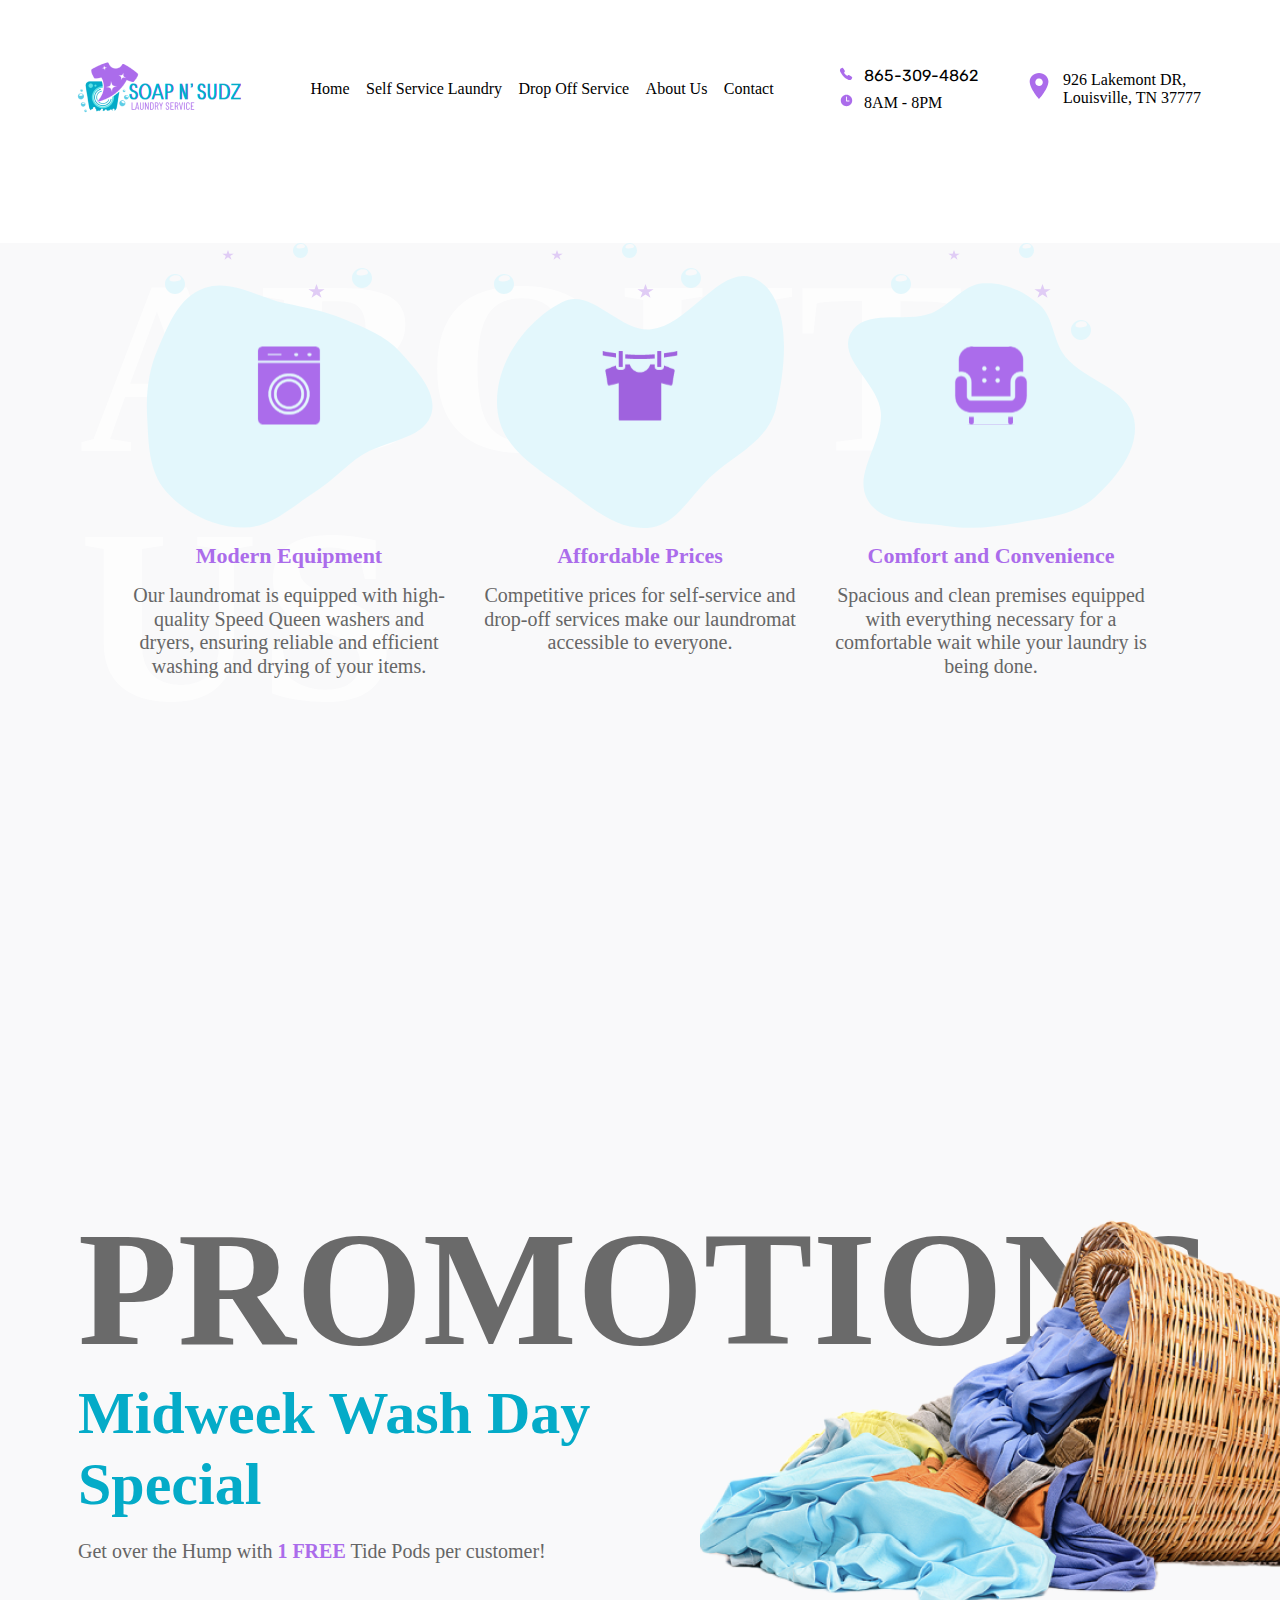
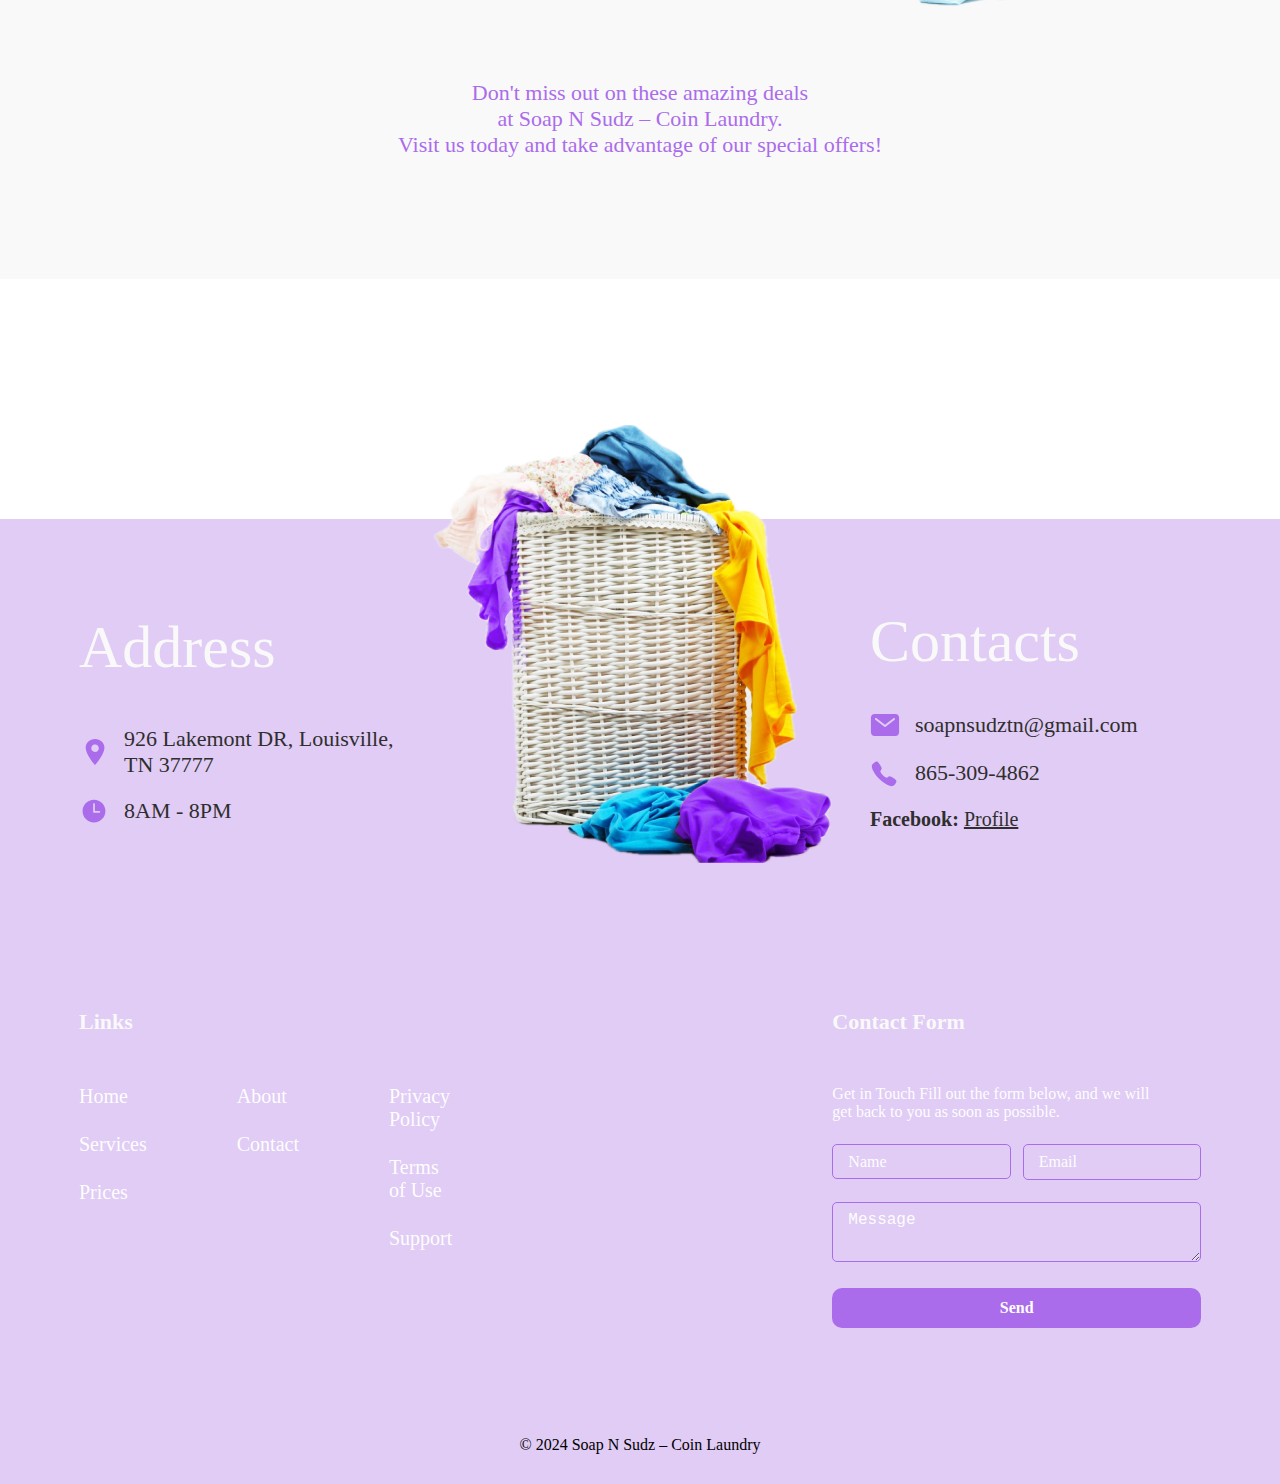
==== soapAndSuds/self-service.html @ 4335f317 "SoapNSudz_WebSite_edit_1" ====
<!DOCTYPE html>
<html lang="en">
<head>
  <meta charset="UTF-8">
  <meta name="viewport" content="width=device-width, initial-scale=1.0">
  <title>Soap N' Sudz - Coin Laundry</title>
    <link rel="stylesheet" href="./fonts/fonts.css" />
    <link rel="stylesheet" href="globals.css" />
    <link rel="stylesheet" href="self-service.css" />
</head>
<body>
  <header id="header" class="header">
    <div class="logo">
      <img src="./images/logo.png" alt="Soap N' Sudz Logo" />
    </div>
    <nav class="menu">
      <ul class="menu__list">
        <li><a class="menu__list-item-link" href="#home">Home</a></li>
        <li>
          <a class="menu__list-item-link" href="#self-service"
            >Self Service Laundry</a
          >
        </li>
        <li>
          <a class="menu__list-item-link" href="#drop-off"
            >Drop Off Service</a
          >
        </li>
        <li><a class="menu__list-item-link" href="#about">About Us</a></li>
        <li><a class="menu__list-item-link" href="#contact">Contact</a></li>
      </ul>
    </nav>
    <div class="contact-info">
      <div class="phone-hours">
        <a class="phone-number" href="tel:865-309-4862"> 
          <img src="./images/call.svg" class="contact-icon">865-309-4862
        </a>
        <p>
          <img src="./images/time.svg" class="contact-icon" />8AM - 8PM
        </p>
      </div>
      <div class="location">
        <img class="location-icon" src="./images/location-sharp.svg" alt="" />
        <div class="header-address">
          <p>926 Lakemont DR,</p>
          <p>Louisville, TN 37777</p>
        </div>
      </div>
    </div>
  </header>
  <section id="about" class="about">
    <h2 class="about__title">About Us</h2>
    <ul class="about__cards-list">
      <li class="about__card-item">
        <img class="card-decor-1" alt="" src="./images/card-decor1.svg">
        <div class="card-image-set bubble-2">
          <img class="card-image" src="./images/washing-machine.svg" alt="">
        </div>
        <h4 class="card-title">Modern Equipment</h4>
        <p class="card-description">Our laundromat is equipped with high-quality Speed Queen washers and dryers, ensuring reliable and efficient washing and drying of your items.
        </p>
      </li>
      <li class="about__card-item">
        <img class="card-decor-2" alt="" src="./images/card-decor1.svg">
        <div class="card-image-set bubble-1">
          <img class="card-image" src="./images/hang-clothes.svg" alt="">
        </div>
        <h4 class="card-title">Affordable Prices</h4>
        <p class="card-description">Competitive prices for self-service and drop-off services make our laundromat accessible to everyone.
        </p>
      </li>
      <li class="about__card-item">
        <img class="card-decor-3" alt="" src="./images/card-decor2.svg">
        <div class="card-image-set bubble-3">
          <img class="card-image" src="./images/armchair.svg" alt="">
        </div>
        <h4 class="card-title">Comfort and Convenience</h4>
        <p class="card-description">Spacious and clean premises equipped with everything necessary for a comfortable wait while your laundry is being done.
        </p>
      </li>
    </ul>
</section>

<section id="promotions" class="promotions">
  <h2 class="promotions__title">promotions</h2>
  <div class="promotions__content">
    <div class="promotions__content-info">
      <h3 class="section-title">Midweek Wash Day Special</h3>
      <p class="promotions__content-description">Get over the Hump with <snap class="promotions__content-description-snap">1 FREE</snap> Tide Pods per customer!  
      </p>
    </div>
    <img class="promotions__content-image" src="./images/promotions.png">
  </div>
  <div class="promotions__more-info">
    <p>Don't miss out on these amazing deals</p> 
    <p>at Soap N Sudz – Coin Laundry.</p>
    <p>Visit us today and take advantage of our special offers!</p>
  </div>
</section>
<footer class="footer">
  <div class="footer-top">
      <div class="footer-address-section">
          <h3 class="section-title footer-title">Address</h3>
          <div class="footer-location">
            <div class="icon-text-align ">
              <img class="footer-icon" src="./images/location-sharp.svg" alt="" />
              <p>926 Lakemont DR, Louisville,<br> TN 37777</p>
            </div>
            <div class="footer-time icon-text-align">
              <img src="./images/time.svg" class="footer-icon" />
              <p>8AM - 8PM</p>
            </div>
          </div>
      </div>
    
        <img class="footer-image" src="./images/footer.png" alt="Laundry Basket">

      <div class="footer-contacts-section">
        <h3 class="footer-title section-title">Contacts</h3>
        <div class="footer-contacts">
          <a class="icon-text-align" href="mailto:soapnsudztn@gmail.com">
            <img class="footer-icon" src="./images/email.svg">soapnsudztn@gmail.com
          </a>
          <a class="icon-text-align" href="tel:865-309-4862"> 
            <img src="./images/call.svg" class="footer-icon">865-309-4862
          </a>
          <p class="footer-social-media">Facebook: <a class="footer-facebook-link" target="_blank" href="https://www.facebook.com/people/Soap-N-Sudz-Coin-Laundromat/61560450625546/">Profile</a></p>
        </div>
      </div>
  </div>
  <div class="footer-bottom">
    <div class="footer-links">
      <h4 class="footer-sub-title">Links</h4>
      <div class="footer-links-list">
        <ul class="list-column">
            <li><a href="#">Home</a></li>
            <li><a href="#">Services</a></li>
            <li><a href="#">Prices</a></li>
        </ul>
        <ul class="list-column">
            <li><a href="#">About</a></li>
            <li><a href="#">Contact</a></li>
        </ul>
        <ul class="list-column">
            <li><a href="#">Privacy Policy</a></li>
            <li><a href="#">Terms of Use</a></li>
            <li><a href="#">Support</a></li>
        </ul>
      </div>
    </div>

    <div class="footer-contact-form">
      <h4 class="footer-sub-title">Contact Form</h4>
      <p class="footer-form-text">Get in Touch Fill out the form below, and we will get back to you as soon as possible.</p>
      <form action="" method="post">
          <div class="name-email">
            <input class="form-field input" type="text" name="name" placeholder="Name" required>
            <input class="form-field" type="email" name="email" placeholder="Email" required>
          </div>
            <textarea class="form-field form-textarea" name="message" placeholder="Message" required></textarea>
            <button class="button footer-form-button" type="submit">Send</button>
      </form>
    </div>
</div>

<div class="bottom-text">
      <p>© 2024 Soap N Sudz – Coin Laundry</p>
</div>
</footer>
</body>
</html>
---- soapAndSuds/fonts/fonts.css ----
@font-face {
  font-family: "Rubik";
  font-weight: 300 800;
  font-display: swap;
  src: local("Rubik"), 
       url('Rubik-VariableFont_wght.ttf') format('trueType supports variations'),
       url('Rubik-VariableFont_wght.ttf') format('trueType-variations');
}

@font-face {
  font-family: "Open Sans";
  font-weight: 400 800;
  font-stretch: 100% 200%;
  font-display: swap;
  src: local("Open Sans"), 
       url('OpenSans-VariableFont_wght.ttf') format('trueType supports variations'),
       url('OpenSans-VariableFont_wght.ttf') format('trueType-variations');
}
---- soapAndSuds/globals.css ----
*,
*::after,
*::before {
  box-sizing: border-box;
}

body {
  margin: 0;
}

h1,
h2,
h3,
h4,
h5,
h6,
p,
ul,
ol,
li {
  margin: 0;
  padding: 0;
}

a {
  color: inherit;
}

button,
input {
  color: currentColor;
  font-family: inherit;
  font-size: inherit;
}

ul,
ol {
  list-style: none;
}

.visually-hidden {
  position: absolute;
  inline-size: 1px;
  block-size: 1px;
  overflow: hidden;
  clip: rect(0 0 0 0);
  clip-path: inset(50%);
  white-space: nowrap;
}
---- soapAndSuds/self-service.css ----
:root {
	--black: #2f2e2e;
	--last-black: #666;
	--white: #fdfdfd;
	--base1: #ab6ceb;
	--blue-base: #04abc8;
	--blue-light: #5ce1e6;
	--blue-light2: #e3f7fc;
	--base1-light: #e0ccf5;
	--bg-light: #f9f9fa;
  --font-family: "Rubik";
  --second-family: "Open Sans";

}
.page {
 font-family: var(--font-family);
 max-inline-size: 1440px;
 display: flex;
 margin: 0 auto;
 justify-content: center;
 align-items: center;
 flex-direction: column;
}

.header {
  inline-size: 100%;
  padding-inline: 70px 79px;
  padding-block-start: 55px;
  display: flex;
  justify-content: space-between;  
}

.menu {
  display: flex;
  flex-grow: 1;
  align-items: center;
  padding-inline: 60.5px 65.5px;

}

.menu__list {
  display: flex;
  flex-grow: 1;
  justify-content: space-between;
  list-style: none;
  
}

.menu__list-item-link {
  font-weight: 300;
  font-size: 16px;
  text-decoration: none;
}

.contact-info {
  display: flex;
  justify-content: start;
  align-items: center;
  gap: 45px;
}

.phone-hours {
  display: flex;
  flex-direction: column;
  gap: 8px;
}

.contact-icon {
  width: 15px;
  height: 15px;
  margin-inline-end: 10px;
}

.phone-number {
  font-family: var(--font-family);
  text-decoration: none;
}
.location {
  display: flex;  
}

.location-icon {
  margin-inline-end: 10px;
  width: 30px;
  height: 30px;
}

 .intro {
  display: flex; 
  min-height: 745px;
  inline-size: 100%;
  position: relative;
  flex-direction: column;
  align-items: center;
  
 }

 .bg-image {
  position: absolute;
  width: 648px;
  height: 569px;
  top: 85px;
  left: 400px;
  z-index: -1;
  background-image: url('./images/bubble1.svg');
 }

 .intro-decor-left {
   position: absolute;
   width: 330px;
   height: 773px;
   top: 55px;
   left: 92px;
   background-image: url('./images/intro-decor-left.svg');
   z-index: -2;
 }

 .intro-decor-right {
   position: absolute;
   width: 351px;
   height: 773px;
   top: 10px;
   right: 85px;
   background-image: url('./images/intro-decor-right.svg'); 
   z-index: -2;
 }

 .main-title {
  padding-block-start: 235px;
  font-family: var(--second-family);
  font-size: clamp(3.125rem, 1.583rem + 6.852vw, 7.75rem);
  font-weight: 900;
  font-stretch: 200%;
  line-height: 169px;
  text-transform: uppercase;
  color: var(--base1)
 }
.sub-title {
  text-align: center;
  margin-block-start: -30px;
  font-family: var(--second-family);
  font-size: 36px;
  font-weight: 400;
  line-height: 49px;
  color: var(--blue-base)
 
}

.more-info {
  display: flex;
  flex-direction: column;
  align-items: center;
  cursor: pointer;
  margin-block-start: 130px;
  block-size: fitContent;
}

.more-info-text {
  font-family: var(--font-family);
  font-size: 16px;
  font-weight: 400;
  font-stretch: 100%;
  line-height: 19px;
  color: var(--black);
}

.more-info-icon {
  margin-block-start: 5px;
  height: 18px;
  width: 18px;
}

/* .services {
  
  inline-size: 100%;
  min-block-size: 885px;
  margin-block-start: 130px;
  background-color: var(--bg-light);
} */

.services{
  display: flex;
  inline-size: 100%;
  justify-content: space-between;
  block-size: 583px;
  padding-inline: 80px;
  margin-block-start: 130px;
  padding-block-end: 150px;
  background-color: var(--bg-light);
}

.services-types-image {
  margin-top: -130px;
  max-inline-size: 547px;
  max-block-size: 618px;
}

.service {
  display: flex;
  flex-direction: column;
  justify-content: end;
  gap: 30px;
  max-width: 357px;
  /* ; */
}

.section-title {
  font-size: 60px;
  font-weight: 600;
  font-stretch: 100%;
  line-height: 71px; 
  color: var(--blue-base); 
}

.service__description {
  font-size: 22px;
  font-weight: 300;
  font-stretch: 100%;
  line-height: 26px;
  color: var(--black);
}

.button {
  cursor: pointer;
  background-color: var(--base1);
  border-radius: 10px;
  border: none;
}

.service-button {
  width: 133px;
  height: 40px;
}

.service-button-icon {
  width: 15px;
  height: 15px;
  vertical-align: middle;
  margin-inline-start: 15px;
}

.service__link {
  color: var(--white);
  text-decoration: none;
  width: fit-content;
}

.about {
  position: relative;
  inline-size: 100%;
  /* margin-block-start: 185px; */
  block-size: 830px;
  padding-inline: 79px;
  background-color: var(--bg-light);
}

.about__title {
  position: absolute;
  top: 0;
  font-size: 249px;
  font-weight: 800;
  line-height: 249px;
  text-transform: uppercase;
  color: #ffffff;
  opacity: 70%;
  z-index: 1;
}

.about__cards-list {
  position: relative;
  display: flex;
  justify-content: space-between;
  padding-inline: 50px;
  margin-block-start: 120px;
  z-index: 2;
}

.about__card-item { 
  position: relative;
  display: flex;
  flex-shrink: 1;
  flex-direction: column;
  align-items: center;
  gap: 15px;
  inline-size: 320px;

}

.card-image-set {
  display: flex;
  justify-content: center;
  block-size: 285px;
  inline-size: 287px;
}

.card-decor-1 {
  position: absolute;
  inset: 0 0 0 36px;
}

.card-decor-2 {
  position: absolute;
  inset: 0 0 0 14px;
}

.card-decor-3 {
  position: absolute;
  inset: 0 57 0 0;
}

.card-decor-4 {
  position: absolute;
  block-size: 139px;
  inline-size: 164px;
  inset: -16px 0 0 -25px;
}

.card-decor-5 {
  position: absolute;
  block-size: 178px;
  inline-size: 168px;
  inset: -35px 0 0 -25px;
}

.bubble-1 {
  background-image: url('./images/bubble1.svg');
  background-size: contain;
  background-repeat: no-repeat;
  background-position: center bottom;
  
}

.bubble-2 {
  background-image: url('./images/bubble2.svg');
  background-size: contain;
  background-repeat: no-repeat;
  background-position: center bottom;
}

.bubble-3 {
  background-image: url('./images/bubble3.svg');
  background-size: contain;
  background-repeat: no-repeat;
  background-position: center bottom;
}

.bubble-4 {
  background-image: url('./images/bubble4.svg');
  background-size: contain;
  background-repeat: no-repeat;
  background-position: center bottom;
}

.card-image {

  

}

.card-title {
  font-size: 22px;
  font-weight: 600;
  font-weight: 26px;
  color: var(--base1);
  text-align: center;
}

.card-description {
  font-size: 20px;  
  font-weight: 400;
  line-height: 23.7px;
  color: var(--last-black);
  text-align: center;
}

.why {
  position: relative;
  display: flex;
  justify-content: end;
  height: 883px;
  width: 100%;
  background-color: var(--blue-base);
  
}

.why__image {
  position: absolute;
  block-size: 903px;
  inline-size: 100%;
  left: 64px;
  top: -20px;
  background-image: url('./images/why-image.png');
  background-repeat: no-repeat;  
} 

.why__content {
  display: flex;
  flex-direction: column;
  gap: 68px;
  inline-size: 582px;
  block-size: 100%;
  margin-inline-end: 130px;
  margin-block-start: 150px;
}

.why__choose{
  display: flex;
  flex-direction: column;
  align-items: center;
  gap: 34px;
}

.why__choose-title {
  font-weight: 700;
  color: var(--white);
}

.why__choose-description {
  font-size: 20px;
  font-weight: 400;
  font-stretch: 100%;
  line-height: 23.7px;
  color: var(--white);
}

.why__services-list {
  display: flex;
  flex-direction: column;
  gap: 95px;
}

.why__services-list-item {
  position: relative;
}
.why__services-list-item::before {
  content: "";
  position: absolute;
  top: 5px;
  left: 5px;
  width: 100%;
  height: 100%;
  background-image: url('./images/checkbox.svg');
  background-repeat: no-repeat;
}

.why__services-description {
  padding-inline-start: 75px;
  font-size: 22px;
  font-weight: 600;
  font-stretch: 100%;
  line-height: 26px;
  color: var(--white);
}

.why__services-description-span {
  display: block;
  font-size: 16px;
  font-weight: 400;
  line-height: 19px;
}

.promotions {
  position: relative;
  padding-inline: 78px;
  block-size: 806px;
  inline-size: 100%;
  background-color: var(--bg-light);
  z-index: -1;
}

.promotions__title {
  position: absolute;
  top: 107px;
  font-size: clamp(3.125rem, 0.354rem + 12.315vw, 11.438rem);
  font-weight: 800;
  line-height: 217px;
  text-transform: uppercase;
  text-align: center;
  color: #2f2e2e;
  /* color: #ffffff; */
  opacity: 70%;
  z-index: -1;
}

.promotions__content {
  display: flex;
}

.promotions__content-info {
  padding-block-start: 305px;
}



.promotions__content-description {
  padding-block-start: 20px;
  font-size: 20px;
  font-weight: 400;
  font-stretch: 100%;
  line-height: 23.7px;
  color: var(--last-black);
}

.promotions__content-description-snap {
  font-weight: 700;
  color: var(--base1);
}

.promotions__content-image {
  padding-block-start: 135px;
  margin-inline-end: -79px;
} 

.promotions__more-info {
  padding-block-start: 61px;
  font-size: 22px;
  font-weight: 500;
  font-stretch: 100%;
  line-height: 26px;
  text-align: center;
  color: var(--base1);
}

.reviews {
  display: flex;
  flex-direction: column;
  align-items: center;
  max-block-size: 813px;
  inline-size: 100%;
  padding-inline: 78px;
  margin-block-start: 150px;
}

.reviews-title {
  font-size: 60px;
  font-weight: 600;
  line-height: 71px;
  text-align: center;
  color: var(--blue-base);
}

.reviews-carousel {
  display: flex;
  flex-direction: column;
  align-items: center;
  gap: 35px;
  padding-block-start: 53px;
}

.reviews-carousel-arrows {
  display: flex;
  gap: 245px;
}

.arrow {
  cursor: pointer;
  block-size: 50px;
  inline-size: 50px;
  background-color: transparent;
  border: none;
}
.right-arrow {
  transform: rotate(180deg);
}

.reviews-cards {
  display: flex;
  justify-content: space-between;
  gap: 21px;  
  block-size: 377px;
}

.review-card {
  position: relative;
  flex-basis: 50%;
  margin: 20px 0 5px 25px;
  background-color: var(--bg-light);
  border-radius: 30px;
}

.profile {
  position: relative;
  display: flex;
  gap: 15px;
  padding-block-start: 44.5px;
  padding-inline-start: 27px;
}

.profile-picture {
  block-size: 60px;
  inline-size: 60px;
  border-radius: 50%;
  border: 1px solid var(--base1);
} 

.profile-info {
  padding-block: 6px;
}

.profile-name {
  font-size: 22px;
  font-weight: 500;
  line-height: 26px;
  color: var(--black);
}

.time-ago {
  font-family: Rubik;
  font-size: 14px;
  font-weight: 300;
  line-height: 16.6px;
  color: var(--last-black);
  padding-block-start: 5px;
}

.review-text {
  position: relative;  
  font-size: 18px;
  font-weight: 400;
  line-height: 21px;
  text-align: left;
  color: var(--last-black);
  margin-inline: 77px 59px;
  margin-block-start: 20px;
}

.review-text::before {
  content: "";
  position: absolute;
  top: -10px;
  right: 28px;
  width: 100%;
  height: 100%;
  background-image: url('./images/double-quotes.svg');
  background-repeat: no-repeat;
}

.carousel-dots {
  display: flex;
  gap: 15px;
  padding-block-start: 20px;
}

.carousel-dot {
  cursor: pointer;
  width: 15px;
  height: 15px;
  border-radius: 50%;
  border: 1px solid var(--base1);  
}

.active-dot {
  background-color: var(--base1);  
}

.google-reviews {
  display: flex;
  justify-content: center;
  align-items: center;
  gap: 231px;
  min-block-size: 100px;
  max-inline-size: 746px;
  padding-inline: 59px;
  margin-block-start: 56px;
  background-color: var(--bg-light);
  border-radius: 30px;
}

.google-reviews-text {
  display: flex;
  flex-direction: column;
}
.google-logo {
  display: flex;
  gap: 10px;
  align-items: center;
}
.review-span { 
  font-size: 18px;
  font-weight: 700;
  line-height: 21.33px;
  text-align: left;
  color: var(--last-black);

}

.review-button {
  cursor: pointer;
  font-size: 16px;
  font-weight: 400;
  line-height: 19px;
  color: var(--white);
  padding: 10px 15px;
}

.review-button-icon {
  margin-inline-start: 12px;
  vertical-align: middle;
}


.footer {
  display: flex;
  flex-direction: column;
  align-items: center;
  min-inline-size: 100%;
  max-block-size: 973px;
  background-color: var(--base1-light);
  margin-block-start: 240px;

}

.footer-top {
  display: flex;
  justify-content: space-between;
  inline-size: 100%;
  align-items: center;
  min-block-size: 400px;
  padding-inline: 79px;  
}
.footer-bottom {
  display: flex;
  justify-content: space-between;
  gap: 380px;
  inline-size: 100%;
  padding-inline: 79px;
  padding-block-start: 90px;
  color: var(--white);
}

.footer-address-section {
  display: flex;
  flex-direction: column;
  gap: 43px;
  
}
.footer-title {
  font-weight: 500;
  color: var(--bg-light);
}

.footer-location {
  display: flex;
  flex-direction: column;
  gap: 18px;
  font-size: 22px;
  font-weight: 400;
  line-height: 26px;
  color: var(--black);
}

.footer-icon {
  block-size: 30px;
  inline-size: 30px;
  margin-inline-end: 15px;
} 

.footer-address {
  display: flex;
  align-items: center; 
}

.footer-contacts-section {
  display: flex;
  flex-direction: column;
  gap: 33px;
  inline-size: 331px;
}

.footer-contacts {
  display: flex;
  flex-direction: column;
  gap: 18px;
  font-size: 22px;
  font-weight: 400;
  line-height: 26px;
  color: var(--black);
}

.icon-text-align {
  display: flex;
  align-items: center;
  text-decoration: none;  
}

.footer-social-media {
  font-size: 20px;
  font-weight: 600; 
}

.footer-facebook-link {
  font-weight: 400;

}

.footer-image {
  margin-block-start: -150px;
}

.footer-links {
  flex-basis: 50%;
 /* max-inline-size: 455px; */
}

.footer-sub-title {
  font-size: 22px;
  font-weight: 700;
  line-height: 26px;
  margin-block-end: 50px;
  color: var(--bg-light);
  
}

.footer-links-list {
  display: flex;
  justify-content: space-between;
  gap: 90px;
}
 
.list-column {
  display: flex;
  flex-direction: column;
  gap: 25px;
  font-size: 20px;
}

.footer-links-list a {
  text-decoration: none;
}

.footer-form-text {
  margin-block-end: 23px;
  padding-inline-end: 40px;


}

.footer-contact-form {
  flex-basis: 50%;
  border-radius: 10px;
}

.name-email {
  display: flex;
  justify-content: space-between;
  gap: 12px;
}



.form-field {
  font-size: 16px;
  padding-block: 8px;
  padding-inline-start: 15px;
  inline-size: 100%;
  margin-bottom: 22px;
  border-radius: 5px;
  border: 1px solid var(--base1);
  background-color: transparent;
}

.input {
  block-size: 35px;
}

.form-textarea {
  block-size: 60px;
}

input::placeholder, textarea::placeholder {
  color: var(--white);
}

.footer-form-button {
  font-weight: 700;
  padding-block: 10px;
  inline-size: 100%;
  block-size: 40px;
}

.bottom-text {
  font-weight: 300;
  margin-block: 108px 30px;
}
 /* Mobile styles */
/* @media (max-width: 768px) {
  .header, .footer {
    grid-column: 1 / -1;
  }

  .menu__list {
    display: flex;
    flex-direction: column;
    align-items: center;
  }

  .services-types {
    flex-direction: column;
    align-items: center;
  }

  .about__cards-list {
    display: flex;
    flex-direction: column;
    gap: 20px;
  }

  .reviews-cards {
    flex-direction: column;
    align-items: center;
  }

  .footer-top {
    flex-direction: column;
    align-items: center;
    text-align: center;
  }

  .footer-links-list {
    flex-direction: column;
    align-items: center;
  }

  .footer-contact-form {
    width: 100%;
  }
} */
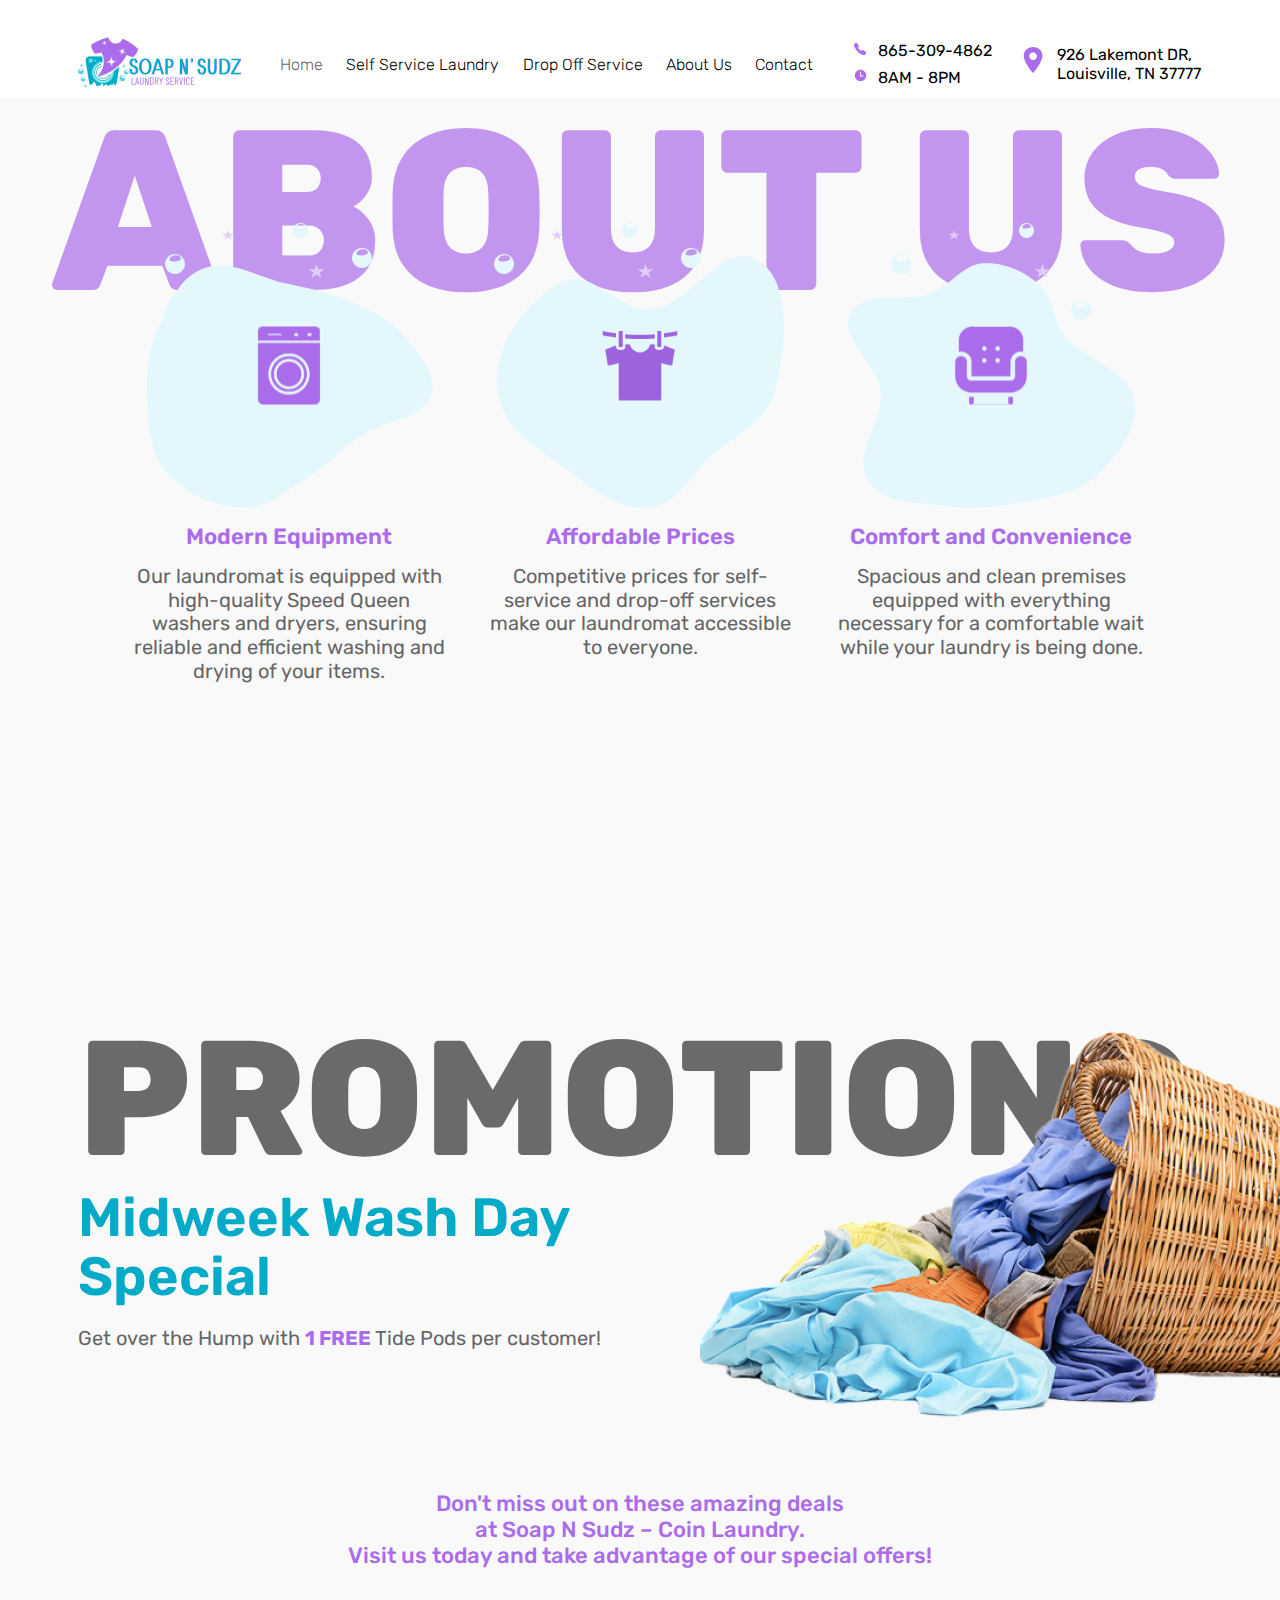
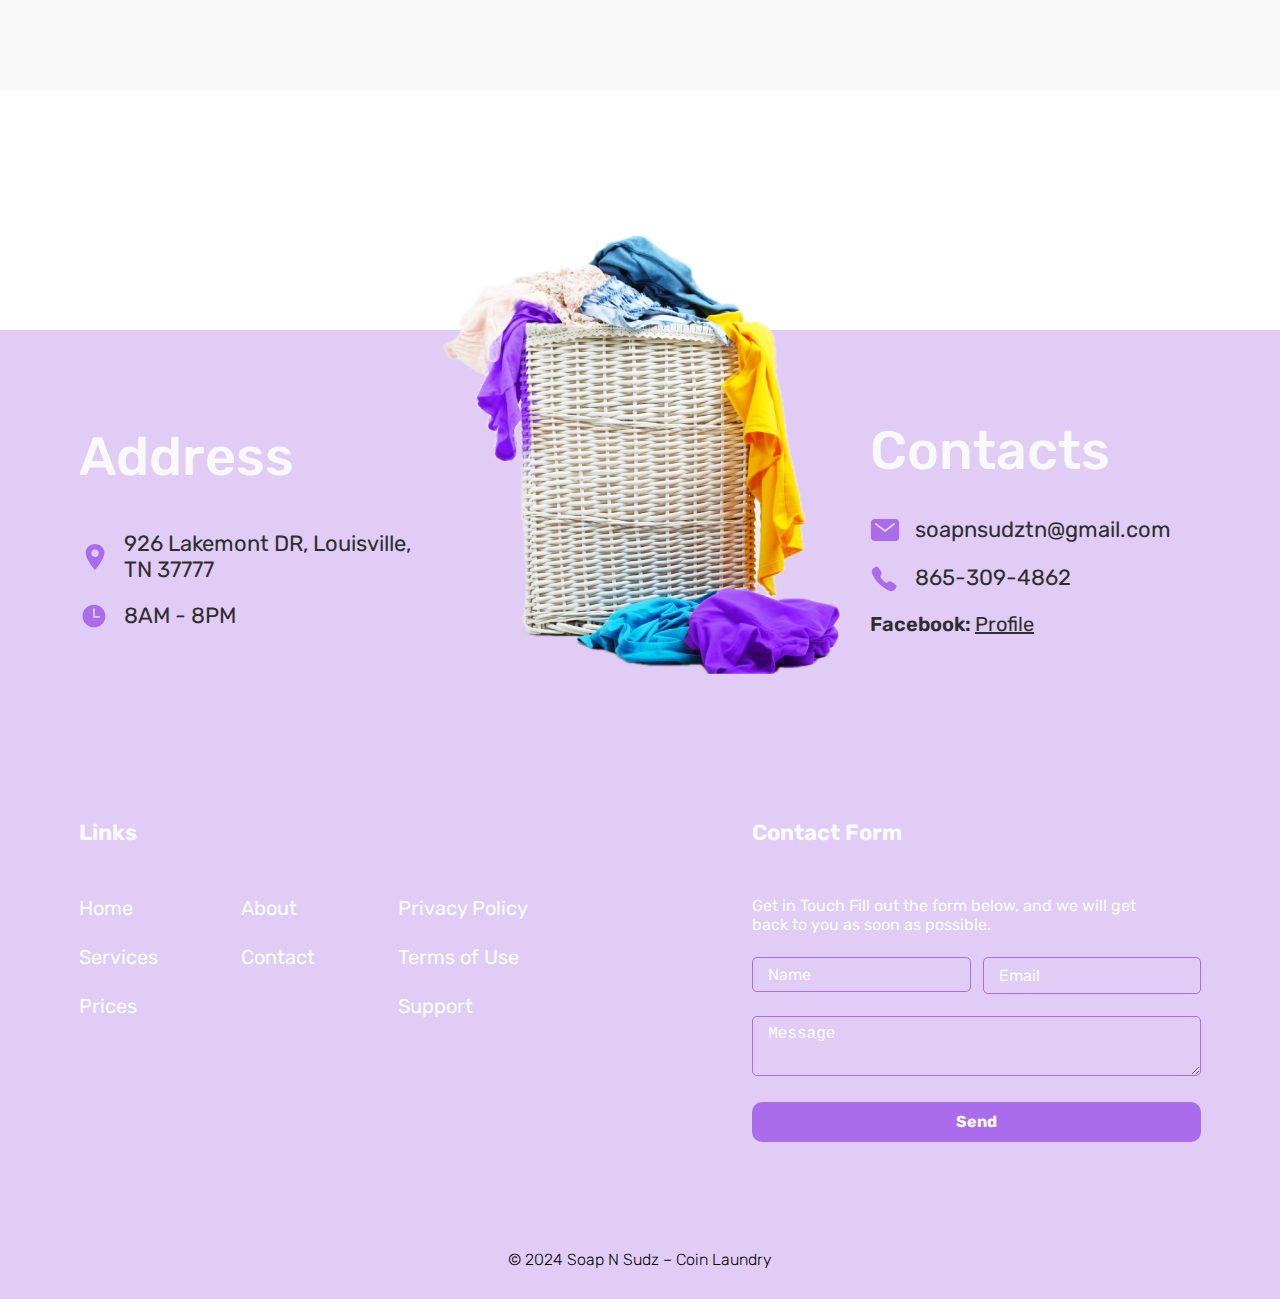
==== commit 4be67e20: "SoapNSudz_WebSite_edit_2" ====
--- a/soapAndSuds/self-service.html
+++ b/soapAndSuds/self-service.html
@@ -1,171 +1,312 @@
 <!DOCTYPE html>
 <html lang="en">
-<head>
-  <meta charset="UTF-8">
-  <meta name="viewport" content="width=device-width, initial-scale=1.0">
-  <title>Soap N' Sudz - Coin Laundry</title>
+  <head>
+    <meta charset="UTF-8" />
+    <meta name="viewport" content="width=device-width, initial-scale=1.0" />
+    <title>Self Service Laundry Page | Soap N' Sudz - Coin Laundry</title>
     <link rel="stylesheet" href="./fonts/fonts.css" />
-    <link rel="stylesheet" href="globals.css" />
-    <link rel="stylesheet" href="self-service.css" />
-</head>
-<body>
-  <header id="header" class="header">
-    <div class="logo">
-      <img src="./images/logo.png" alt="Soap N' Sudz Logo" />
-    </div>
-    <nav class="menu">
-      <ul class="menu__list">
-        <li><a class="menu__list-item-link" href="#home">Home</a></li>
-        <li>
-          <a class="menu__list-item-link" href="#self-service"
-            >Self Service Laundry</a
-          >
+    <link rel="stylesheet" href="./styles/globals.css" />
+    <link rel="stylesheet" href="./styles/styles.css" />
+    <link rel="apple-touch-icon" sizes="57x57" href="/apple-icon-57x57.png" />
+    <link
+      rel="apple-touch-icon"
+      sizes="60x60"
+      href="./images/favicons/apple-icon-60x60.png"
+    />
+    <link
+      rel="apple-touch-icon"
+      sizes="72x72"
+      href="./images/favicons/apple-icon-72x72.png"
+    />
+    <link
+      rel="apple-touch-icon"
+      sizes="76x76"
+      href="./images/favicons/apple-icon-76x76.png"
+    />
+    <link
+      rel="apple-touch-icon"
+      sizes="114x114"
+      href="./images/favicons/apple-icon-114x114.png"
+    />
+    <link
+      rel="apple-touch-icon"
+      sizes="120x120"
+      href="./images/favicons/apple-icon-120x120.png"
+    />
+    <link
+      rel="apple-touch-icon"
+      sizes="144x144"
+      href="./images/favicons/apple-icon-144x144.png"
+    />
+    <link
+      rel="apple-touch-icon"
+      sizes="152x152"
+      href="./images/favicons/apple-icon-152x152.png"
+    />
+    <link
+      rel="apple-touch-icon"
+      sizes="180x180"
+      href="./images/favicons/apple-icon-180x180.png"
+    />
+    <link
+      rel="icon"
+      type="image/png"
+      sizes="192x192"
+      href="./images/favicons/android-icon-192x192.png"
+    />
+    <link
+      rel="icon"
+      type="image/png"
+      sizes="32x32"
+      href="./images/favicons/favicon-32x32.png"
+    />
+    <link
+      rel="icon"
+      type="image/png"
+      sizes="96x96"
+      href="./images/favicons/favicon-96x96.png"
+    />
+    <link
+      rel="icon"
+      type="image/png"
+      sizes="16x16"
+      href="./images/favicons/favicon-16x16.png"
+    />
+    <link rel="manifest" href="./images/favicons/manifest.json" />
+    <meta name="msapplication-TileColor" content="#ffffff" />
+    <meta
+      name="msapplication-TileImage"
+      content="./images/favicons/ms-icon-144x144.png"
+    />
+    <meta name="theme-color" content="#ffffff" />
+  </head>
+  <body class="page">
+    <header id="header" class="header">
+      <div class="logo">
+        <img src="./images/logo.png" alt="Soap N' Sudz Logo" />
+      </div>
+      <nav class="menu">
+        <ul class="menu__list">
+          <li><a class="menu__list-item-link active" href="#home">Home</a></li>
+          <li>
+            <a class="menu__list-item-link" href="self-service.html">Self Service Laundry</a>
+          </li>
+          <li>
+            <a class="menu__list-item-link" href="#drop-off"
+              >Drop Off Service</a
+            >
+          </li>
+          <li><a class="menu__list-item-link" href="#about">About Us</a></li>
+          <li><a class="menu__list-item-link" href="#contact">Contact</a></li>
+        </ul>
+        <button class="header__menu-toggle-btn">
+          <div class="header__menu-toggle" aria-label="Toggle Menu"></div>
+        </button>
+        <div class="header__menu-toggle-position">
+          <div class="header__menu-toggle-content">
+              <ul class="header__menu-toggle-items">
+                  <li><a class="header__menu-item_link" href="">Home</a></li>
+                  <li><a class="header__menu-item_link" href="">Self Service Laundry</a></li>
+                  <li><a class="header__menu-item_link" href="">Drop Off Service</a></li>
+                  <li><a class="header__menu-item_link" href="">About Us</a></li>
+                  <li><a class="header__menu-item_link" href="">Contact</a></li>
+              </ul>
+          </div>
+      </div>
+      </nav>
+      <div class="contact-info">
+        <div class="phone-hours">
+          <a class="phone-number" href="tel:865-309-4862">
+            <img src="./images/call.svg" class="contact-icon" />865-309-4862
+          </a>
+          <p><img src="./images/time.svg" class="contact-icon" />8AM - 8PM</p>
+        </div>
+        <div class="location">
+          <img class="location-icon" src="./images/location-sharp.svg" alt="" />
+          <div class="header-address">
+            <p>926 Lakemont DR,</p>
+            <p>Louisville, TN 37777</p>
+          </div>
+        </div>
+      </div>
+    </header>
+    <section id="about" class="about">
+      <h2 class="about__title">About Us</h2>
+      <ul class="about__cards-list">
+        <li class="about__card-item">
+          <img class="card-decor-1" alt="" src="./images/card-decor1.svg" />
+          <div class="card-image-set bubble-2">
+            <img class="card-image" src="./images/washing-machine.svg" alt="" />
+          </div>
+          <h4 class="card-title">Modern Equipment</h4>
+          <p class="card-description">
+            Our laundromat is equipped with high-quality Speed Queen washers and
+            dryers, ensuring reliable and efficient washing and drying of your
+            items.
+          </p>
         </li>
-        <li>
-          <a class="menu__list-item-link" href="#drop-off"
-            >Drop Off Service</a
-          >
+        <li class="about__card-item">
+          <img class="card-decor-2" alt="" src="./images/card-decor1.svg" />
+          <div class="card-image-set bubble-1">
+            <img class="card-image" src="./images/hang-clothes.svg" alt="" />
+          </div>
+          <h4 class="card-title">Affordable Prices</h4>
+          <p class="card-description">
+            Competitive prices for self-service and drop-off services make our
+            laundromat accessible to everyone.
+          </p>
         </li>
-        <li><a class="menu__list-item-link" href="#about">About Us</a></li>
-        <li><a class="menu__list-item-link" href="#contact">Contact</a></li>
+        <li class="about__card-item">
+          <img class="card-decor-3" alt="" src="./images/card-decor2.svg" />
+          <div class="card-image-set bubble-3">
+            <img class="card-image" src="./images/armchair.svg" alt="" />
+          </div>
+          <h4 class="card-title">Comfort and Convenience</h4>
+          <p class="card-description">
+            Spacious and clean premises equipped with everything necessary for a
+            comfortable wait while your laundry is being done.
+          </p>
+        </li>
       </ul>
-    </nav>
-    <div class="contact-info">
-      <div class="phone-hours">
-        <a class="phone-number" href="tel:865-309-4862"> 
-          <img src="./images/call.svg" class="contact-icon">865-309-4862
-        </a>
-        <p>
-          <img src="./images/time.svg" class="contact-icon" />8AM - 8PM
-        </p>
-      </div>
-      <div class="location">
-        <img class="location-icon" src="./images/location-sharp.svg" alt="" />
-        <div class="header-address">
-          <p>926 Lakemont DR,</p>
-          <p>Louisville, TN 37777</p>
-        </div>
-      </div>
-    </div>
-  </header>
-  <section id="about" class="about">
-    <h2 class="about__title">About Us</h2>
-    <ul class="about__cards-list">
-      <li class="about__card-item">
-        <img class="card-decor-1" alt="" src="./images/card-decor1.svg">
-        <div class="card-image-set bubble-2">
-          <img class="card-image" src="./images/washing-machine.svg" alt="">
-        </div>
-        <h4 class="card-title">Modern Equipment</h4>
-        <p class="card-description">Our laundromat is equipped with high-quality Speed Queen washers and dryers, ensuring reliable and efficient washing and drying of your items.
-        </p>
-      </li>
-      <li class="about__card-item">
-        <img class="card-decor-2" alt="" src="./images/card-decor1.svg">
-        <div class="card-image-set bubble-1">
-          <img class="card-image" src="./images/hang-clothes.svg" alt="">
-        </div>
-        <h4 class="card-title">Affordable Prices</h4>
-        <p class="card-description">Competitive prices for self-service and drop-off services make our laundromat accessible to everyone.
-        </p>
-      </li>
-      <li class="about__card-item">
-        <img class="card-decor-3" alt="" src="./images/card-decor2.svg">
-        <div class="card-image-set bubble-3">
-          <img class="card-image" src="./images/armchair.svg" alt="">
-        </div>
-        <h4 class="card-title">Comfort and Convenience</h4>
-        <p class="card-description">Spacious and clean premises equipped with everything necessary for a comfortable wait while your laundry is being done.
-        </p>
-      </li>
-    </ul>
-</section>
-
-<section id="promotions" class="promotions">
-  <h2 class="promotions__title">promotions</h2>
-  <div class="promotions__content">
-    <div class="promotions__content-info">
-      <h3 class="section-title">Midweek Wash Day Special</h3>
-      <p class="promotions__content-description">Get over the Hump with <snap class="promotions__content-description-snap">1 FREE</snap> Tide Pods per customer!  
-      </p>
-    </div>
-    <img class="promotions__content-image" src="./images/promotions.png">
-  </div>
-  <div class="promotions__more-info">
-    <p>Don't miss out on these amazing deals</p> 
-    <p>at Soap N Sudz – Coin Laundry.</p>
-    <p>Visit us today and take advantage of our special offers!</p>
-  </div>
-</section>
-<footer class="footer">
-  <div class="footer-top">
-      <div class="footer-address-section">
+    </section>
+
+    <section id="promotions" class="promotions">
+      <h2 class="promotions__title">promotions</h2>
+      <div class="promotions__content">
+        <div class="promotions__content-info">
+          <h3 class="section-title">Midweek Wash Day Special</h3>
+          <p class="promotions__content-description">
+            Get over the Hump with
+            <snap class="promotions__content-description-snap">1 FREE</snap>
+            Tide Pods per customer!
+          </p>
+        </div>
+        <img class="promotions__content-image" src="./images/promotions.png" />
+      </div>
+      <div class="promotions__more-info">
+        <p>Don't miss out on these amazing deals</p>
+        <p>at Soap N Sudz – Coin Laundry.</p>
+        <p>Visit us today and take advantage of our special offers!</p>
+      </div>
+    </section>
+    <footer class="footer">
+      <div class="footer-top">
+        <div class="footer-address-section">
           <h3 class="section-title footer-title">Address</h3>
           <div class="footer-location">
-            <div class="icon-text-align ">
-              <img class="footer-icon" src="./images/location-sharp.svg" alt="" />
-              <p>926 Lakemont DR, Louisville,<br> TN 37777</p>
+            <div class="icon-text-align">
+              <img
+                class="footer-icon"
+                src="./images/location-sharp.svg"
+                alt=""
+              />
+              <p>
+                926 Lakemont DR, Louisville,<br />
+                TN 37777
+              </p>
             </div>
             <div class="footer-time icon-text-align">
               <img src="./images/time.svg" class="footer-icon" />
               <p>8AM - 8PM</p>
             </div>
           </div>
-      </div>
-    
-        <img class="footer-image" src="./images/footer.png" alt="Laundry Basket">
-
-      <div class="footer-contacts-section">
-        <h3 class="footer-title section-title">Contacts</h3>
-        <div class="footer-contacts">
-          <a class="icon-text-align" href="mailto:soapnsudztn@gmail.com">
-            <img class="footer-icon" src="./images/email.svg">soapnsudztn@gmail.com
-          </a>
-          <a class="icon-text-align" href="tel:865-309-4862"> 
-            <img src="./images/call.svg" class="footer-icon">865-309-4862
-          </a>
-          <p class="footer-social-media">Facebook: <a class="footer-facebook-link" target="_blank" href="https://www.facebook.com/people/Soap-N-Sudz-Coin-Laundromat/61560450625546/">Profile</a></p>
-        </div>
-      </div>
-  </div>
-  <div class="footer-bottom">
-    <div class="footer-links">
-      <h4 class="footer-sub-title">Links</h4>
-      <div class="footer-links-list">
-        <ul class="list-column">
-            <li><a href="#">Home</a></li>
-            <li><a href="#">Services</a></li>
-            <li><a href="#">Prices</a></li>
-        </ul>
-        <ul class="list-column">
-            <li><a href="#">About</a></li>
-            <li><a href="#">Contact</a></li>
-        </ul>
-        <ul class="list-column">
-            <li><a href="#">Privacy Policy</a></li>
-            <li><a href="#">Terms of Use</a></li>
-            <li><a href="#">Support</a></li>
-        </ul>
-      </div>
-    </div>
-
-    <div class="footer-contact-form">
-      <h4 class="footer-sub-title">Contact Form</h4>
-      <p class="footer-form-text">Get in Touch Fill out the form below, and we will get back to you as soon as possible.</p>
-      <form action="" method="post">
-          <div class="name-email">
-            <input class="form-field input" type="text" name="name" placeholder="Name" required>
-            <input class="form-field" type="email" name="email" placeholder="Email" required>
-          </div>
-            <textarea class="form-field form-textarea" name="message" placeholder="Message" required></textarea>
-            <button class="button footer-form-button" type="submit">Send</button>
-      </form>
-    </div>
-</div>
-
-<div class="bottom-text">
-      <p>© 2024 Soap N Sudz – Coin Laundry</p>
-</div>
-</footer>
-</body>
-</html>+        </div>
+
+        <img
+          class="footer-image"
+          src="./images/footer.png"
+          alt="Laundry Basket"
+        />
+
+        <div class="footer-contacts-section">
+          <h3 class="footer-title section-title">Contacts</h3>
+          <div class="footer-contacts">
+            <a class="icon-text-align" href="mailto:soapnsudztn@gmail.com">
+              <img
+                class="footer-icon"
+                src="./images/email.svg"
+              />soapnsudztn@gmail.com
+            </a>
+            <a class="icon-text-align" href="tel:865-309-4862">
+              <img src="./images/call.svg" class="footer-icon" />865-309-4862
+            </a>
+            <p class="footer-social-media">
+              Facebook:
+              <a
+                class="footer-facebook-link"
+                target="_blank"
+                href="https://www.facebook.com/people/Soap-N-Sudz-Coin-Laundromat/61560450625546/"
+                >Profile</a
+              >
+            </p>
+          </div>
+        </div>
+      </div>
+      <div class="footer-bottom">
+        <div class="footer-links">
+          <h4 class="footer-sub-title">Links</h4>
+          <div class="footer-links-list">
+            <ul class="list-column">
+              <li><a href="#">Home</a></li>
+              <li><a href="#">Services</a></li>
+              <li><a href="#">Prices</a></li>
+            </ul>
+            <ul class="list-column">
+              <li><a href="#">About</a></li>
+              <li><a href="#">Contact</a></li>
+            </ul>
+            <ul class="list-column">
+              <li><a href="#">Privacy Policy</a></li>
+              <li><a href="#">Terms of Use</a></li>
+              <li><a href="#">Support</a></li>
+            </ul>
+          </div>
+        </div>
+
+        <div class="footer-contact-form">
+          <h4 class="footer-sub-title">Contact Form</h4>
+          <p class="footer-form-text">
+            Get in Touch Fill out the form below, and we will get back to you as
+            soon as possible.
+          </p>
+          <form action="" method="post">
+            <div class="name-email">
+              <input
+                class="form-field input"
+                type="text"
+                name="name"
+                placeholder="Name"
+                required
+              />
+              <input
+                class="form-field"
+                type="email"
+                name="email"
+                placeholder="Email"
+                required
+              />
+            </div>
+            <textarea
+              class="form-field form-textarea"
+              name="message"
+              placeholder="Message"
+              required
+            ></textarea>
+            <button class="button footer-form-button" type="submit">
+              Send
+            </button>
+          </form>
+        </div>
+      </div>
+
+      <div class="bottom-text">
+        <p>© 2024 Soap N Sudz – Coin Laundry</p>
+      </div>
+    </footer>
+    <script
+      type="text/javascript"
+      async="async"
+      src="./scripts/index.js"
+    ></script>
+  </body>
+</html>
--- a/soapAndSuds/fonts/fonts.css
+++ b/soapAndSuds/fonts/fonts.css
@@ -3,16 +3,24 @@
   font-weight: 300 800;
   font-display: swap;
   src: local("Rubik"), 
-       url('Rubik-VariableFont_wght.ttf') format('trueType supports variations'),
-       url('Rubik-VariableFont_wght.ttf') format('trueType-variations');
+       url('./Rubik-VariableFont_wght.ttf') format('trueType supports variations'),
+       url('./Rubik-VariableFont_wght.ttf') format('trueType-variations');
 }
 
 @font-face {
-  font-family: "Open Sans";
+  font-family: 'Open Sans';
   font-weight: 400 800;
   font-stretch: 100% 200%;
   font-display: swap;
   src: local("Open Sans"), 
-       url('OpenSans-VariableFont_wght.ttf') format('trueType supports variations'),
-       url('OpenSans-VariableFont_wght.ttf') format('trueType-variations');
+       url('./OpenSans-VariableFont_wdth,wght.ttf') format('trueType supports variations'),
+       url('./OpenSans-VariableFont_wdth,wght.ttf') format('trueType-variations');
+}
+
+@font-face {
+  font-display: swap;
+  font-family: 'Open Sans ExtraBold';
+  src: url(./OpenSans-ExtraBold.ttf) format("ttf");
+  font-weight: bold;
+  font-style: normal;
 }--- a/soapAndSuds/styles/globals.css
+++ b/soapAndSuds/styles/globals.css
@@ -0,0 +1,49 @@
+*,
+*::after,
+*::before {
+  box-sizing: border-box;
+}
+
+body {
+  margin: 0;
+}
+
+h1,
+h2,
+h3,
+h4,
+h5,
+h6,
+p,
+ul,
+ol,
+li {
+  margin: 0;
+  padding: 0;
+}
+
+a {
+  color: inherit;
+}
+
+button,
+input {
+  color: currentColor;
+  font-family: inherit;
+  font-size: inherit;
+}
+
+ul,
+ol {
+  list-style: none;
+}
+
+.visually-hidden {
+  position: absolute;
+  inline-size: 1px;
+  block-size: 1px;
+  overflow: hidden;
+  clip: rect(0 0 0 0);
+  clip-path: inset(50%);
+  white-space: nowrap;
+}
--- a/soapAndSuds/styles/styles.css
+++ b/soapAndSuds/styles/styles.css
@@ -0,0 +1,1146 @@
+:root {
+	--black: #2f2e2e;
+	--last-black: #666;
+	--white: #fdfdfd;
+	--base1: #ab6ceb;
+	--blue-base: #04abc8;
+	--blue-light: #5ce1e6;
+	--blue-light2: #e3f7fc;
+	--base1-light: #e0ccf5;
+	--bg-light: #f9f9fa;
+  --font-family: "Rubik";
+  --second-family: "Open Sans";
+
+}
+.page {
+ font-family: var(--font-family);
+ max-inline-size: 1440px;
+ display: flex;
+ margin: 0 auto;
+ justify-content: center;
+ align-items: center;
+ flex-direction: column;
+}
+
+.header {
+  inline-size: 100%;
+  padding-inline: 70px 79px;
+  padding-block-start: 30px;
+  display: flex;
+  justify-content: space-between;  
+}
+
+.menu {
+  display: flex;
+  flex-grow: 1;
+  align-items: center;
+  padding-inline: 30px 40px;
+  padding-block-end: 0;
+}
+
+@media screen and (width <= 1254px) {
+  .menu {
+    padding-block-end: 20px;
+  }
+}
+
+.menu__list {
+  display: flex;
+  flex-grow: 1;
+  justify-content: space-between;
+  list-style: none;
+  position: relative;
+}
+
+@media screen and (width <= 1054px) {
+  .menu__list {
+    display: none;
+  }
+}
+
+.header__menu-toggle-position {
+  visibility: hidden;
+  position: absolute;
+  inset: 150px 0 0 0;
+  margin-inline: 5%;
+  z-index: 10;
+}
+
+.header__menu-toggle-position {
+  visibility: hidden;
+  position: absolute;
+  inset: 150px 0 0 0;
+  margin-inline: 5%;
+  z-index: 10;
+}
+
+.is-visible {
+  visibility: visible;
+}
+
+.header__menu-toggle-content {
+  display: none;
+}
+
+@media screen and (width <= 1054px) {
+  .header__menu-toggle-content {
+      display: block;
+      padding-block: 40px;
+      padding-inline: 80px;
+      margin-block-start: 20px;
+      background-color: rgb(224, 204, 245, 0.6);
+  }
+}
+
+.header__menu-item_link {
+  color: var(--black);
+  text-decoration: none;
+  font-size: 120%;
+}
+
+.header__menu-item_link {
+  position: relative; 
+  color: var(--black);
+  text-decoration: none;
+  font-size: 120%;
+}
+
+.header__menu-item_link::after {
+  content: '';
+  position: absolute;
+  left: 0;
+  right: 0;
+  bottom: -1px; 
+  height: 1px; 
+  background-color: currentColor; 
+  transform: scaleX(0); 
+  transform-origin: left center; 
+  transition: transform 0.2s ease;
+}
+
+.header__menu-item_link:hover::after {
+  transform: scaleX(1); 
+}
+
+
+.header__menu-toggle-items {
+  display: none;
+  color: #ffffff;
+}
+
+.header__menu-toggle-btn {
+  width: 50px;
+  height: 50px;
+  cursor: pointer;
+  display: none;
+  background-color: transparent;
+  border-style: none;    
+}
+
+.header__menu-toggle {
+  display: none;
+  margin-left: auto;
+  width: 35px;
+  height: 4px;
+  background-color: var(--base1);
+  position: relative;
+  border-radius: 2px;
+  border: none;
+  transition: all 0.3s;    
+}
+
+.toggle-rotate {
+  transform: rotate(405deg);
+}
+
+@media screen and (width <= 1054px) {
+  .header__menu-toggle-btn {
+      display: block; 
+  }
+
+  .header__menu-toggle {
+      display: block; 
+  }
+
+  .header__menu-toggle-items {
+      display: flex;
+      flex-direction: column;
+      align-items: center;
+      gap: 15px;
+      padding-inline-start: 0;        
+  }
+}
+
+.header__menu-toggle::before {
+  content: "";
+  position: absolute;
+  left: 0;
+  height: 100%;
+  width: 100%;
+  background-color: var(--base1);
+  top: -10px;
+  border-radius: 2px;
+  transition: all 0.3s; 
+}
+
+.header__menu-toggle.toggle-rotate::before {
+  transform: rotate(270deg);
+  top: 0;
+}
+
+.header__menu-toggle::after {
+  content: "";
+  position: absolute;
+  left: 0;
+  height: 100%;
+  width: 100%;
+  background-color: var(--base1);
+  top: 10px;
+  border-radius: 2px;
+  -webkit-transition: all 0.3s;
+  transition: all 0.3s;
+}
+
+.header__menu-toggle.toggle-rotate::after {
+  display: none;
+}
+
+.menu__list-item-link {
+  font-weight: 300;
+  font-size: 16px;
+  text-decoration: none;
+  position: relative; 
+}
+
+.menu__list-item-link::after.active {
+  content: '';
+  position: absolute;
+  bottom: 0;
+  left: 0;
+  right: 0;
+  top: 20px;
+  height: 1px;
+  background-color: var(--black);
+  transform: scaleX(0);
+  transform-origin: 100% 50%; 
+  transition: transform .5s ease;
+}
+
+.menu__list-item-link::after {
+  content: '';
+  position: absolute;
+  bottom: 0;
+  left: 0;
+  right: 0;
+  top: 20px;
+  height: 1px;
+  background-color: var(--black);
+  transform: scaleX(0);
+  transform-origin: 100% 50%; 
+  transition: transform .5s ease;
+}
+
+.menu__list-item-link:hover::after {
+  transform: scaleX(1); 
+  transform-origin: 0 50%;
+}
+
+.menu__list-item-link.active {
+  pointer-events: none; 
+  cursor: default; 
+  color: var(--last-black); 
+}
+
+.menu__list-item-link.active::after {
+  content: none; 
+}
+
+.contact-info {
+  display: flex;
+  flex-direction: row;
+  justify-content: start;
+  align-items: center;
+  gap: 25px;
+}
+
+@media screen and (width <= 1254px) {
+  .contact-info {
+    align-items: flex-start;
+    gap: 10px;
+    flex-direction: column;
+  }
+}
+
+.phone-hours {
+  display: flex;
+  flex-direction: column;
+  gap: 8px;
+}
+
+.contact-icon {
+  width: 15px;
+  height: 15px;
+  margin-inline-end: 10px;
+}
+
+.phone-number {
+  font-family: var(--font-family);
+  text-decoration: none;
+}
+.location {
+  display: flex;  
+}
+
+.location-icon {
+  margin-inline-end: 10px;
+  width: 30px;
+  height: 30px;
+}
+
+@media screen and (width <= 1254px) {
+  .location-icon {
+    width: 15px;
+    height: 15px;
+  }
+}
+
+ .intro {
+  display: flex; 
+  min-height: 700px;
+  inline-size: 100%;
+  position: relative;
+  flex-direction: column;
+  align-items: center;  
+ }
+
+ .bg-image {
+  position: absolute;
+  width: 648px;
+  height: 569px;
+  top: 35px;
+  z-index: -1;
+  background-image: url('../images/bubble1.svg');
+ }
+
+ .intro-decor-left {
+   position: absolute;
+   width: 330px;
+   height: 773px;
+   top: 10px;
+   left: 92px;
+   background-image: url('../images/intro-decor-left.svg');
+   z-index: -2;
+ }
+
+ .intro-decor-right {
+   position: absolute;
+   width: 351px;
+   height: 773px;
+   top: 10px;
+   right: 85px;
+   background-image: url('../images/intro-decor-right.svg'); 
+   z-index: -2;
+ }
+
+ .main-title {
+  padding-block-start: 200px;
+  font-family: 'Open Sans ExtraBold', Arial, sans-serif;
+  font-size: clamp(3.125rem, 1.583rem + 6.852vw, 7.75rem);
+  font-stretch: 200%;
+  line-height: 169px;
+  text-transform: uppercase;
+  color: var(--base1)
+ }
+.sub-title {
+  text-align: center;
+  margin-block-start: -30px;
+  font-family: var(--second-family);
+  font-size: 36px;
+  font-weight: 400;
+  line-height: 49px;
+  color: var(--blue-base)
+ 
+}
+
+.more-info {
+  display: flex;
+  flex-direction: column;
+  align-items: center;
+  cursor: pointer;
+  margin-block-start: 130px;
+  block-size: auto;
+  text-decoration: none;
+}
+
+.more-info-text {
+  font-family: var(--font-family);
+  font-size: 16px;
+  font-weight: 400;
+  font-stretch: 100%;
+  line-height: 19px;
+  color: var(--black);
+}
+
+.more-info-icon {
+  margin-block-start: 5px;
+  height: 18px;
+  width: 18px;
+}
+
+.section-background {
+  width: 100vw; 
+  position: relative; 
+}
+
+.background-color-light {
+  background-color: var(--bg-light);
+}
+
+.background-color-blue {
+  background-color: var(--blue-base);
+}
+
+.section-margin-top {
+  margin-block-start: 100px;
+}
+
+.services{
+  display: flex;
+  max-inline-size: 1440px;
+  inline-size: 100%;
+  block-size: 583px;
+  padding-inline: 80px;
+  margin: 0 auto;
+  padding-block-end: 150px;
+  padding-block-start: 130px;
+  box-sizing: border-box;
+  justify-content: space-between;
+}
+
+.service__image-contener {
+  position: relative;
+  display: block; 
+}
+
+.services-types-image {
+  position: absolute;
+  top: -260px;
+  left: 50%;
+  transform: translateX(-50%);
+  z-index: 10;
+  height: 200%;
+}
+
+@media screen and (width <= 1440px) {
+  .services-types-image {
+    height: 180%;
+    top: -250px;
+  }
+}
+
+.service {
+  display: flex;
+  flex-direction: column;
+  justify-content: end;
+  gap: 30px;
+  max-width: 357px;
+}
+
+.section-title {
+  font-size: clamp(1.25rem, 0.3792rem + 3.7453vw, 3.75rem);
+  font-weight: 600;
+  font-stretch: 100%;
+  line-height: 1.1; 
+  color: var(--blue-base); 
+}
+
+.service__description {
+  font-size: 22px;
+  font-weight: 300;
+  font-stretch: 100%;
+  line-height: 26px;
+  color: var(--black);
+}
+
+.button {
+  cursor: pointer;
+  background-color: var(--base1);
+  border-radius: 10px;
+  border: none;
+  transition: background-color 0.5s ease;
+}
+
+.button:hover {
+  background-color: var(--blue-base);
+  transition: background-color 0.5s ease;
+}
+
+.service-button {
+  width: 133px;
+  height: 40px;
+}
+
+.service-button-icon {
+  width: 15px;
+  height: 15px;
+  vertical-align: middle;
+  margin-inline-start: 15px;
+}
+
+.service__link {
+  color: var(--white);
+  text-decoration: none;
+  width: fit-content;
+}
+
+.about {
+  position: relative;
+  inline-size: 100%;
+  padding-inline: 79px;
+  background-color: var(--bg-light);
+  height: fit-content;
+  padding-block-end: 200px;
+  padding-block-start: 5px;
+}
+
+.about__title {
+  position: absolute;
+  top: 0;
+  left: 50%; 
+  transform: translateX(-50%); 
+  font-size: clamp(6.875rem, 3.849rem + 13.015vw, 15.5625rem);
+  font-weight: 800;
+  line-height: 1;
+  text-transform: uppercase;
+  color: var(--base1);
+  opacity: 70%;
+  z-index: 1;
+  white-space: nowrap;
+}
+
+.about__cards-list {
+  position: relative;
+  display: flex;
+  justify-content: space-between;
+  margin: 0 auto;
+  max-inline-size: 1440px;
+  padding-inline: 50px;
+  margin-block-start: 120px;
+  z-index: 2;
+}
+
+.about__card-item { 
+  position: relative;
+  display: flex;
+  flex-shrink: 1;
+  flex-direction: column;
+  align-items: center;
+  gap: 15px;
+  inline-size: 320px;
+
+}
+
+.card-image-set {
+  display: flex;
+  justify-content: center;
+  block-size: 285px;
+  inline-size: 287px;
+}
+
+.card-decor-1 {
+  position: absolute;
+  inset: 0 0 0 36px;
+}
+
+.card-decor-2 {
+  position: absolute;
+  inset: 0 0 0 14px;
+}
+
+.card-decor-3 {
+  position: absolute;
+  inset: 0 57 0 0;
+}
+
+.card-decor-4 {
+  position: absolute;
+  block-size: 139px;
+  inline-size: 164px;
+  inset: -16px 0 0 -25px;
+}
+
+.card-decor-5 {
+  position: absolute;
+  block-size: 178px;
+  inline-size: 168px;
+  inset: -35px 0 0 -25px;
+}
+
+.bubble-1 {
+  background-image: url('../images/bubble1.svg');
+  background-size: contain;
+  background-repeat: no-repeat;
+  background-position: center bottom;
+  
+}
+
+.bubble-2 {
+  background-image: url('../images/bubble2.svg');
+  background-size: contain;
+  background-repeat: no-repeat;
+  background-position: center bottom;
+}
+
+.bubble-3 {
+  background-image: url('../images/bubble3.svg');
+  background-size: contain;
+  background-repeat: no-repeat;
+  background-position: center bottom;
+}
+
+.bubble-4 {
+  background-image: url('../images/bubble4.svg');
+  background-size: contain;
+  background-repeat: no-repeat;
+  background-position: center bottom;
+}
+
+.card-title {
+  font-size: 22px;
+  font-weight: 600;
+  font-weight: 26px;
+  color: var(--base1);
+  text-align: center;
+}
+
+.card-description {
+  font-size: 20px;  
+  font-weight: 400;
+  line-height: 23.7px;
+  color: var(--last-black);
+  text-align: center;
+}
+
+.why {
+  position: relative;
+  display: flex;
+  justify-content: end;
+  height: 883px;
+  width: 100%;
+  background-color: var(--blue-base);
+  max-inline-size: 1550px;
+  margin: 0 auto;
+}
+
+.why__image {
+  position: absolute;
+  top: -20px;
+  right: 0; 
+  block-size: 903px;
+  inline-size: 100%;
+  background-image: url(../images/why-image.png);
+  background-repeat: no-repeat;
+  background-position: right top; 
+  background-size: cover; 
+}
+
+.why__content {
+  display: flex;
+  flex-direction: column;
+  gap: 68px;
+  inline-size: 582px;
+  block-size: 100%;
+  margin-inline-end: 130px;
+  margin-block-start: 150px;
+}
+
+.why__choose{
+  display: flex;
+  flex-direction: column;
+  align-items: center;
+  gap: 34px;
+}
+
+.why__choose-title {
+  font-weight: 700;
+  color: var(--white);
+}
+
+.why__choose-description {
+  font-size: 20px;
+  font-weight: 400;
+  font-stretch: 100%;
+  line-height: 23.7px;
+  color: var(--white);
+}
+
+.why__services-list {
+  display: flex;
+  flex-direction: column;
+  gap: 95px;
+}
+
+.why__services-list-item {
+  position: relative;
+}
+.why__services-list-item::before {
+  content: "";
+  position: absolute;
+  top: 5px;
+  left: 5px;
+  width: 100%;
+  height: 100%;
+  background-image: url('../images/checkbox.svg');
+  background-repeat: no-repeat;
+}
+
+.why__services-description {
+  padding-inline-start: 75px;
+  font-size: 22px;
+  font-weight: 600;
+  font-stretch: 100%;
+  line-height: 26px;
+  color: var(--white);
+}
+
+.why__services-description-span {
+  display: block;
+  font-size: 16px;
+  font-weight: 400;
+  line-height: 19px;
+}
+
+.promotions {
+  position: relative;
+  padding-inline: 78px;
+  block-size: 806px;
+  inline-size: 100%;
+  background-color: var(--bg-light);
+  z-index: 0;
+  margin: 0 auto;
+  max-inline-size: 1550px;
+}
+
+.promotions__title {
+  position: absolute;
+  top: 107px;
+  font-size: clamp(3.125rem, 0.354rem + 12.315vw, 11.438rem);
+  font-weight: 800;
+  line-height: 217px;
+  text-transform: uppercase;
+  text-align: center;
+  color: #2f2e2e;
+  /* color: #ffffff; */
+  opacity: 70%;
+  z-index: -1;
+}
+
+.promotions__content {
+  display: flex;
+  max-inline-size: 1550px;
+  justify-content: space-between;
+}
+
+.promotions__content-info {
+  padding-block-start: 305px;
+}
+
+
+
+.promotions__content-description {
+  padding-block-start: 20px;
+  font-size: 20px;
+  font-weight: 400;
+  font-stretch: 100%;
+  line-height: 23.7px;
+  color: var(--last-black);
+}
+
+.promotions__content-description-snap {
+  font-weight: 700;
+  color: var(--base1);
+}
+
+.promotions__content-image {
+  padding-block-start: 135px;
+  margin-inline-end: -79px;
+} 
+
+.promotions__more-info {
+  padding-block-start: 61px;
+  font-size: 22px;
+  font-weight: 500;
+  font-stretch: 100%;
+  line-height: 26px;
+  text-align: center;
+  color: var(--base1);
+}
+
+.reviews {
+  display: flex;
+  flex-direction: column;
+  align-items: center;
+  max-block-size: 813px;
+  inline-size: 100%;
+  padding-inline: 78px;
+  margin-block-start: 150px;
+}
+
+.reviews-title {
+  font-size: 60px;
+  font-weight: 600;
+  line-height: 71px;
+  text-align: center;
+  color: var(--blue-base);
+}
+
+.reviews-carousel {
+  display: flex;
+  flex-direction: column;
+  align-items: center;
+  gap: 35px;
+  padding-block-start: 53px;
+}
+
+.reviews-carousel-arrows {
+  display: flex;
+  gap: 245px;
+}
+
+.arrow {
+  cursor: pointer;
+  block-size: 50px;
+  inline-size: 50px;
+  background-color: transparent;
+  border: none;
+}
+.right-arrow {
+  transform: rotate(180deg);
+}
+
+.reviews-cards {
+  display: flex;
+  justify-content: space-between;
+  gap: 21px;  
+  block-size: 377px;
+}
+
+.review-card {
+  position: relative;
+  flex-basis: 50%;
+  margin: 20px 0 5px 25px;
+  background-color: var(--bg-light);
+  border-radius: 30px;
+}
+
+.profile {
+  position: relative;
+  display: flex;
+  gap: 15px;
+  padding-block-start: 44.5px;
+  padding-inline-start: 27px;
+}
+
+.profile-picture {
+  block-size: 60px;
+  inline-size: 60px;
+  border-radius: 50%;
+  border: 1px solid var(--base1);
+} 
+
+.profile-info {
+  padding-block: 6px;
+}
+
+.profile-name {
+  font-size: 22px;
+  font-weight: 500;
+  line-height: 26px;
+  color: var(--black);
+}
+
+.time-ago {
+  font-family: Rubik;
+  font-size: 14px;
+  font-weight: 300;
+  line-height: 16.6px;
+  color: var(--last-black);
+  padding-block-start: 5px;
+}
+
+.review-text {
+  position: relative;  
+  font-size: 18px;
+  font-weight: 400;
+  line-height: 21px;
+  text-align: left;
+  color: var(--last-black);
+  margin-inline: 77px 59px;
+  margin-block-start: 20px;
+}
+
+.review-text::before {
+  content: "";
+  position: absolute;
+  top: -10px;
+  right: 28px;
+  width: 100%;
+  height: 100%;
+  background-image: url('../images/double-quotes.svg');
+  background-repeat: no-repeat;
+}
+
+.carousel-dots {
+  display: flex;
+  gap: 15px;
+  padding-block-start: 20px;
+}
+
+.carousel-dot {
+  cursor: pointer;
+  width: 15px;
+  height: 15px;
+  border-radius: 50%;
+  border: 1px solid var(--base1);  
+}
+
+.active-dot {
+  background-color: var(--base1);  
+}
+
+.google-reviews {
+  display: flex;
+  justify-content: center;
+  align-items: center;
+  gap: 231px;
+  min-block-size: 100px;
+  max-inline-size: 746px;
+  padding-inline: 59px;
+  margin-block-start: 56px;
+  background-color: var(--bg-light);
+  border-radius: 30px;
+}
+
+.google-reviews-text {
+  display: flex;
+  flex-direction: column;
+}
+.google-logo {
+  display: flex;
+  gap: 10px;
+  align-items: center;
+}
+.review-span { 
+  font-size: 18px;
+  font-weight: 700;
+  line-height: 21.33px;
+  text-align: left;
+  color: var(--last-black);
+
+}
+
+.review-button {
+  cursor: pointer;
+  font-size: 16px;
+  font-weight: 400;
+  line-height: 19px;
+  color: var(--white);
+  padding: 10px 15px;
+}
+
+.review-button-icon {
+  margin-inline-start: 12px;
+  vertical-align: middle;
+}
+
+
+.footer {
+  display: flex;
+  flex-direction: column;
+  align-items: center;
+  min-inline-size: 100%;
+  max-block-size: 973px;
+  background-color: var(--base1-light);
+  margin-block-start: 240px;
+  width: 100vw;  
+}
+
+.footer-top {
+  display: flex;
+  justify-content: space-between;
+  inline-size: 100%;
+  align-items: center;
+  min-block-size: 400px;
+  padding-inline: 79px;
+  max-inline-size: 1440px;  
+}
+
+.footer-bottom {
+  display: flex;
+  justify-content: space-between;
+  gap: 10%;
+  inline-size: 100%;
+  padding-inline: 79px;
+  padding-block-start: 90px;
+  color: var(--white);
+  max-inline-size: 1440px;
+}
+
+.footer-address-section {
+  display: flex;
+  flex-direction: column;
+  gap: 43px;
+  
+}
+.footer-title {
+  font-weight: 500;
+  color: var(--bg-light);
+}
+
+.footer-location {
+  display: flex;
+  flex-direction: column;
+  gap: 18px;
+  font-size: 22px;
+  font-weight: 400;
+  line-height: 26px;
+  color: var(--black);
+}
+
+.footer-icon {
+  block-size: 30px;
+  inline-size: 30px;
+  margin-inline-end: 15px;
+} 
+
+.footer-address {
+  display: flex;
+  align-items: center; 
+}
+
+.footer-contacts-section {
+  display: flex;
+  flex-direction: column;
+  gap: 33px;
+  inline-size: 331px;
+}
+
+.footer-contacts {
+  display: flex;
+  flex-direction: column;
+  gap: 18px;
+  font-size: 22px;
+  font-weight: 400;
+  line-height: 26px;
+  color: var(--black);
+}
+
+.icon-text-align {
+  display: flex;
+  align-items: center;
+  text-decoration: none;  
+}
+
+.footer-social-media {
+  font-size: 20px;
+  font-weight: 600; 
+}
+
+.footer-facebook-link {
+  font-weight: 400;
+
+}
+
+.footer-image {
+  margin-block-start: -150px;
+}
+
+.footer-links {
+  width: 40%;
+}
+
+.footer-sub-title {
+  font-size: 22px;
+  font-weight: 700;
+  line-height: 26px;
+  margin-block-end: 50px;
+  color: var(--bg-light);
+  
+}
+
+.footer-links-list {
+  display: flex;
+  justify-content: space-between;
+  gap: 10%;
+}
+ 
+.list-column {
+  display: flex;
+  flex-direction: column;
+  gap: 25px;
+  font-size: 20px;
+}
+
+.list-column-item {
+  transition: color 0.5s ease;
+}
+
+.list-column-item:hover {
+  color: var(--black);
+  transition: color 0.5s ease;
+}
+
+.footer-links-list a {
+  text-decoration: none;
+}
+
+.footer-form-text {
+  margin-block-end: 23px;
+  padding-inline-end: 40px;
+}
+
+.footer-contact-form {
+  border-radius: 10px;
+  width: 40%;
+}
+
+.name-email {
+  display: flex;
+  justify-content: space-between;
+  gap: 12px;
+}
+
+.form-field {
+  font-size: 16px;
+  padding-block: 8px;
+  padding-inline-start: 15px;
+  inline-size: 100%;
+  margin-bottom: 22px;
+  border-radius: 5px;
+  border: 1px solid var(--base1);
+  background-color: transparent;
+}
+
+.input {
+  block-size: 35px;
+}
+
+.form-textarea {
+  block-size: 60px;
+}
+
+input::placeholder, textarea::placeholder {
+  color: var(--white);
+}
+
+.footer-form-button {
+  font-weight: 700;
+  padding-block: 10px;
+  inline-size: 100%;
+  block-size: 40px;
+}
+
+.bottom-text {
+  font-weight: 300;
+  margin-block: 108px 30px;
+}